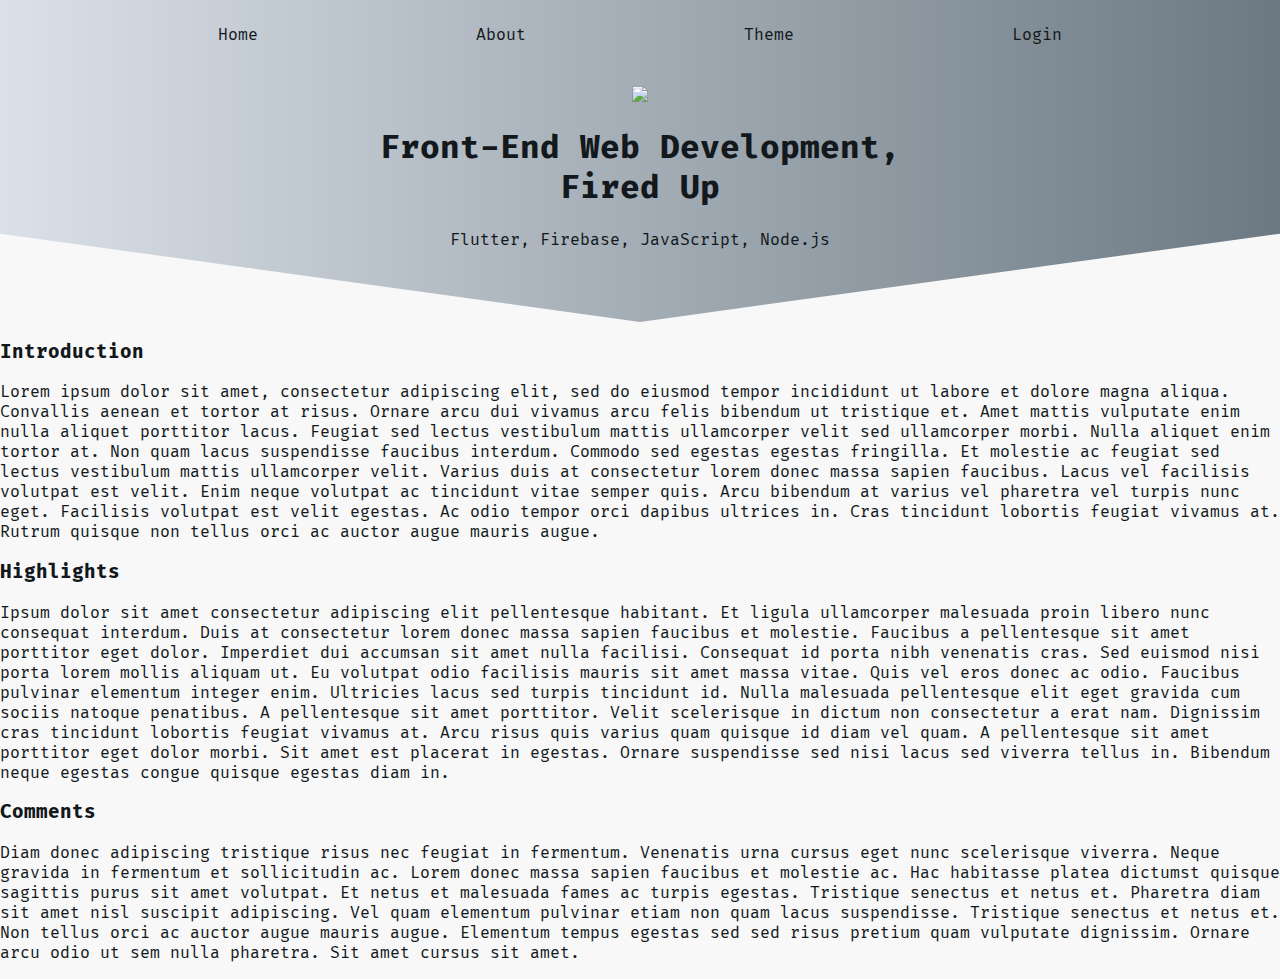
==== index.html @ 4ed4a655 "Add files via upload" ====
<!DOCTYPE html>
<html lang="en">

<head>
    <meta charset="UTF-8">
    <meta name="viewport" content="width=device-width, initial-scale=1.0">
    <title>Theme Toggler</title>
    <link rel="stylesheet" href="public/assets/fonts/fira_code.css" type="text/css">
    <link rel="stylesheet" href="public/style.css" type="text/css">
    <script defer src="public/app.js"></script>
</head>

<body class="light">
    <nav class="navbar">
        <ul class="navbar-nav">
            <li class="nav-item">Home</li>
            <li class="nav-item">About</li>
            <!-- Dropdown comes here -->
            <li class="nav-item has-dropdown">
                <a href="#">Theme</a>
                <ul class="dropdown">
                    <li class="dropdown-item">
                        <a id="light" href="#">light</a>
                    </li>
                    <li class="dropdown-item">
                        <a id="dark" href="#">dark</a>
                    </li>
                    <li class="dropdown-item">
                        <a id="solar" href="#">solarize</a>
                    </li>
                </ul>
            </li>
            <li class="nav-item">Login</li>
        </ul>
    </nav>

    <header class="header">
        <img src="assets/images/logo.png" class="logo">
        <h1>Front-End Web Development, <br> Fired Up</h1>
        <p>Flutter, Firebase, JavaScript, Node.js</p>
    </header>

    <main>
        <h3>Introduction</h3>
        <p>Lorem ipsum dolor sit amet, consectetur adipiscing elit, sed do eiusmod tempor incididunt ut labore et dolore
            magna aliqua. Convallis aenean et tortor at risus. Ornare arcu dui vivamus arcu felis bibendum ut tristique
            et.
            Amet mattis vulputate enim nulla aliquet porttitor lacus. Feugiat sed lectus vestibulum mattis ullamcorper
            velit
            sed ullamcorper morbi. Nulla aliquet enim tortor at. Non quam lacus suspendisse faucibus interdum. Commodo
            sed
            egestas egestas fringilla. Et molestie ac feugiat sed lectus vestibulum mattis ullamcorper velit. Varius
            duis at
            consectetur lorem donec massa sapien faucibus. Lacus vel facilisis volutpat est velit. Enim neque volutpat
            ac
            tincidunt vitae semper quis. Arcu bibendum at varius vel pharetra vel turpis nunc eget. Facilisis volutpat
            est
            velit egestas. Ac odio tempor orci dapibus ultrices in. Cras tincidunt lobortis feugiat vivamus at. Rutrum
            quisque non tellus orci ac auctor augue mauris augue.</p>

        <h3>Highlights</h3>
        <p>Ipsum dolor sit amet consectetur adipiscing elit pellentesque habitant. Et ligula ullamcorper malesuada proin
            libero nunc consequat interdum. Duis at consectetur lorem donec massa sapien faucibus et molestie. Faucibus
            a
            pellentesque sit amet porttitor eget dolor. Imperdiet dui accumsan sit amet nulla facilisi. Consequat id
            porta
            nibh venenatis cras. Sed euismod nisi porta lorem mollis aliquam ut. Eu volutpat odio facilisis mauris sit
            amet
            massa vitae. Quis vel eros donec ac odio. Faucibus pulvinar elementum integer enim. Ultricies lacus sed
            turpis
            tincidunt id. Nulla malesuada pellentesque elit eget gravida cum sociis natoque penatibus. A pellentesque
            sit
            amet porttitor. Velit scelerisque in dictum non consectetur a erat nam. Dignissim cras tincidunt lobortis
            feugiat vivamus at. Arcu risus quis varius quam quisque id diam vel quam. A pellentesque sit amet porttitor
            eget
            dolor morbi. Sit amet est placerat in egestas. Ornare suspendisse sed nisi lacus sed viverra tellus in.
            Bibendum
            neque egestas congue quisque egestas diam in.</p>

        <h3>Comments</h3>
        <p>Diam donec adipiscing tristique risus nec feugiat in fermentum. Venenatis urna cursus eget nunc scelerisque
            viverra. Neque gravida in fermentum et sollicitudin ac. Lorem donec massa sapien faucibus et molestie ac.
            Hac
            habitasse platea dictumst quisque sagittis purus sit amet volutpat. Et netus et malesuada fames ac turpis
            egestas. Tristique senectus et netus et. Pharetra diam sit amet nisl suscipit adipiscing. Vel quam elementum
            pulvinar etiam non quam lacus suspendisse. Tristique senectus et netus et. Non tellus orci ac auctor augue
            mauris augue. Elementum tempus egestas sed sed risus pretium quam vulputate dignissim. Ornare arcu odio ut
            sem
            nulla pharetra. Sit amet cursus sit amet.</p>

    </main>
</body>

</html>
---- public/assets/fonts/fira_code.css ----
@font-face {
  font-family: 'Fira Code';
  src: url('woff2/FiraCode-Light.woff2') format('woff2'),
    url("woff/FiraCode-Light.woff") format("woff");
  font-weight: 300;
  font-style: normal;
}

@font-face {
  font-family: 'Fira Code';
  src: url('woff2/FiraCode-Regular.woff2') format('woff2'),
    url("woff/FiraCode-Regular.woff") format("woff");
  font-weight: 400;
  font-style: normal;
}

@font-face {
  font-family: 'Fira Code';
  src: url('woff2/FiraCode-Medium.woff2') format('woff2'),
    url("woff/FiraCode-Medium.woff") format("woff");
  font-weight: 500;
  font-style: normal;
}

@font-face {
  font-family: 'Fira Code';
  src: url('woff2/FiraCode-SemiBold.woff2') format('woff2'),
    url("woff/FiraCode-SemiBold.woff") format("woff");
  font-weight: 600;
  font-style: normal;
}

@font-face {
  font-family: 'Fira Code';
  src: url('woff2/FiraCode-Bold.woff2') format('woff2'),
    url("woff/FiraCode-Bold.woff") format("woff");
  font-weight: 700;
  font-style: normal;
}

@font-face {
  font-family: 'Fira Code VF';
  src: url('woff2/FiraCode-VF.woff2') format('woff2-variations'),
       url('woff/FiraCode-VF.woff') format('woff-variations');
  /* font-weight requires a range: https://developer.mozilla.org/en-US/docs/Web/CSS/CSS_Fonts/Variable_Fonts_Guide#Using_a_variable_font_font-face_changes */
  font-weight: 300 700;
  font-style: normal;
}
---- public/style.css ----
:root {
    font-family: 'Fira Code';
    --gray0: #f8f8f8;
    --gray1: #dbe1e8;
    --gray2: #b2becd;
    --gray3: #6c7983;
    --gray4: #454e56;
    --gray5: #2a2e35;
    --gray6: #12181b;
    --blue: #0084a5;
    --purple: #a82dd1;
    --yellow: #fff565;
}

body {
    margin: 0;
    padding: 0;
    color: var(--text);
    background: var(--bg);
    transition: background 500ms ease-in-out, color 1000ms ease-in-out;
}

ul {
    list-style-type: none;
    margin: 0;
    padding: 0
}

a {
    color: currentColor;
    text-decoration: none;
}

.navbar {
    height: 70px;
    width: 100%;
    background: var(--bg-nav);
    color: var(--text);
}

.navbar-nav {
    display: flex;
    align-items: center;
    justify-content: space-evenly;
    height: 100%;
}

.header {
    padding: 1em;
    background: var(--bg-nav);
    margin-bottom: 1em;
    padding-bottom: 3.5em;
    text-align: center;
    clip-path: polygon(50% 0, 100% 0, 100% 65%, 50% 100%, 0 65%, 0 0);
}

.dropdown {
    position: absolute;
    width: 500px;
    opacity: 0;
    z-index: 2;
    background: var(--bg-dropdown);
    border-top: 2px solid white;
    border-bottom-right-radius: 8px;
    border-bottom-left-radius: 8px;

    display: flex;
    align-items: center;
    justify-content: space-around;
    height: 3rem;
    margin-top: 2rem;
    padding: 0.5rem;

    box-shadow: rgba(2, 8, 20, 0.4) 0px 0.175em 0.5em;
    transform: translateX(-40%);

    transition: opacity 0.35s ease-out;
}

.has-dropdown:focus-within .dropdown {
    opacity: 1;
    pointer-events: auto;
}

.dropdown-item a {
    width: 100%;
    height: 100%;
    size: 0.7rem;
    padding-left: 10px;
    font-weight: bold;
}

.dropdown-item a::before {
    content: ' ';
    border: 2px solid var(--border-color);
    border-radius: 50%;
    width: 2rem;
    height: 2rem;
    display: inline-block;
    vertical-align: middle;
    margin-right: 10px;
}

.light {
    --bg: var(--gray0);
    --bg-nav: linear-gradient(to right, var(--gray1), var(--gray3));
    --bg-dropdown: var(--gray0);
    --text: var(--gray6);
    --border-color: var(--blue);
    --bg-solar: var(--yellow);
}

.dark {
    --bg: var(--gray5);
    --bg-nav: linear-gradient(to right, var(--gray5), var(--gray6));
    --bg-dropdown: var(--gray6);
    --text: var(--gray0);
    --border-color: var(--purple);
    --bg-solar: var(--blue);
}

.solar {
    --gray0: #fbffd4;
    --gray1: #f7f8d0;
    --gray2: #b6f880;
    --gray3: #5ec72d;
    --gray4: #3ea565;
    --gray5: #005368;
    --gray6: #003d4c;
}

#dark::before {
    background: #2a2e35;
}

#light::before {
    background: #ffffff;
}

#solar::before {
    background: var(--bg-solar);
}

@keyframes color-rotate {
    from {
        filter: hue-rotate(0deg);
    }

    to {
        filter: hue-rotate(360deg);
    }
}

.logo:hover {
    animation: color-rotate 1s;
    animation-iteration-count: infinite;
    animation-direction: alternate;
}
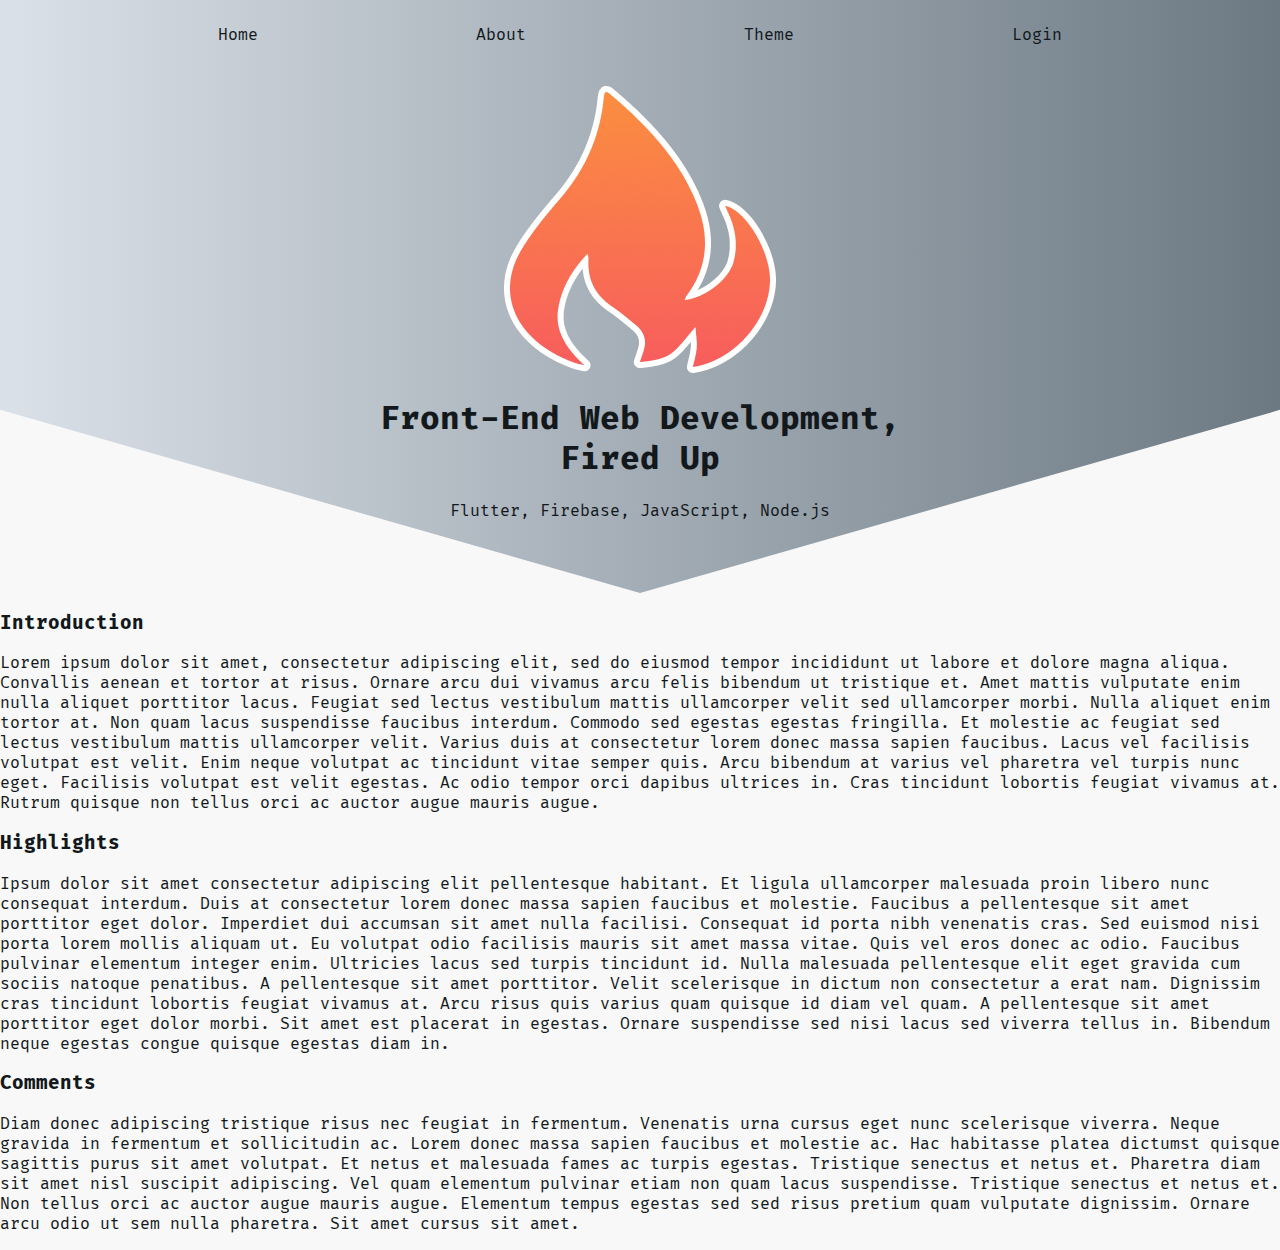
==== commit 2cf4a475: "Update index.html" ====
--- a/index.html
+++ b/index.html
@@ -35,7 +35,7 @@
     </nav>
 
     <header class="header">
-        <img src="assets/images/logo.png" class="logo">
+        <img src="public/assets/images/logo.png" class="logo">
         <h1>Front-End Web Development, <br> Fired Up</h1>
         <p>Flutter, Firebase, JavaScript, Node.js</p>
     </header>
@@ -91,4 +91,4 @@
     </main>
 </body>
 
-</html>+</html>
